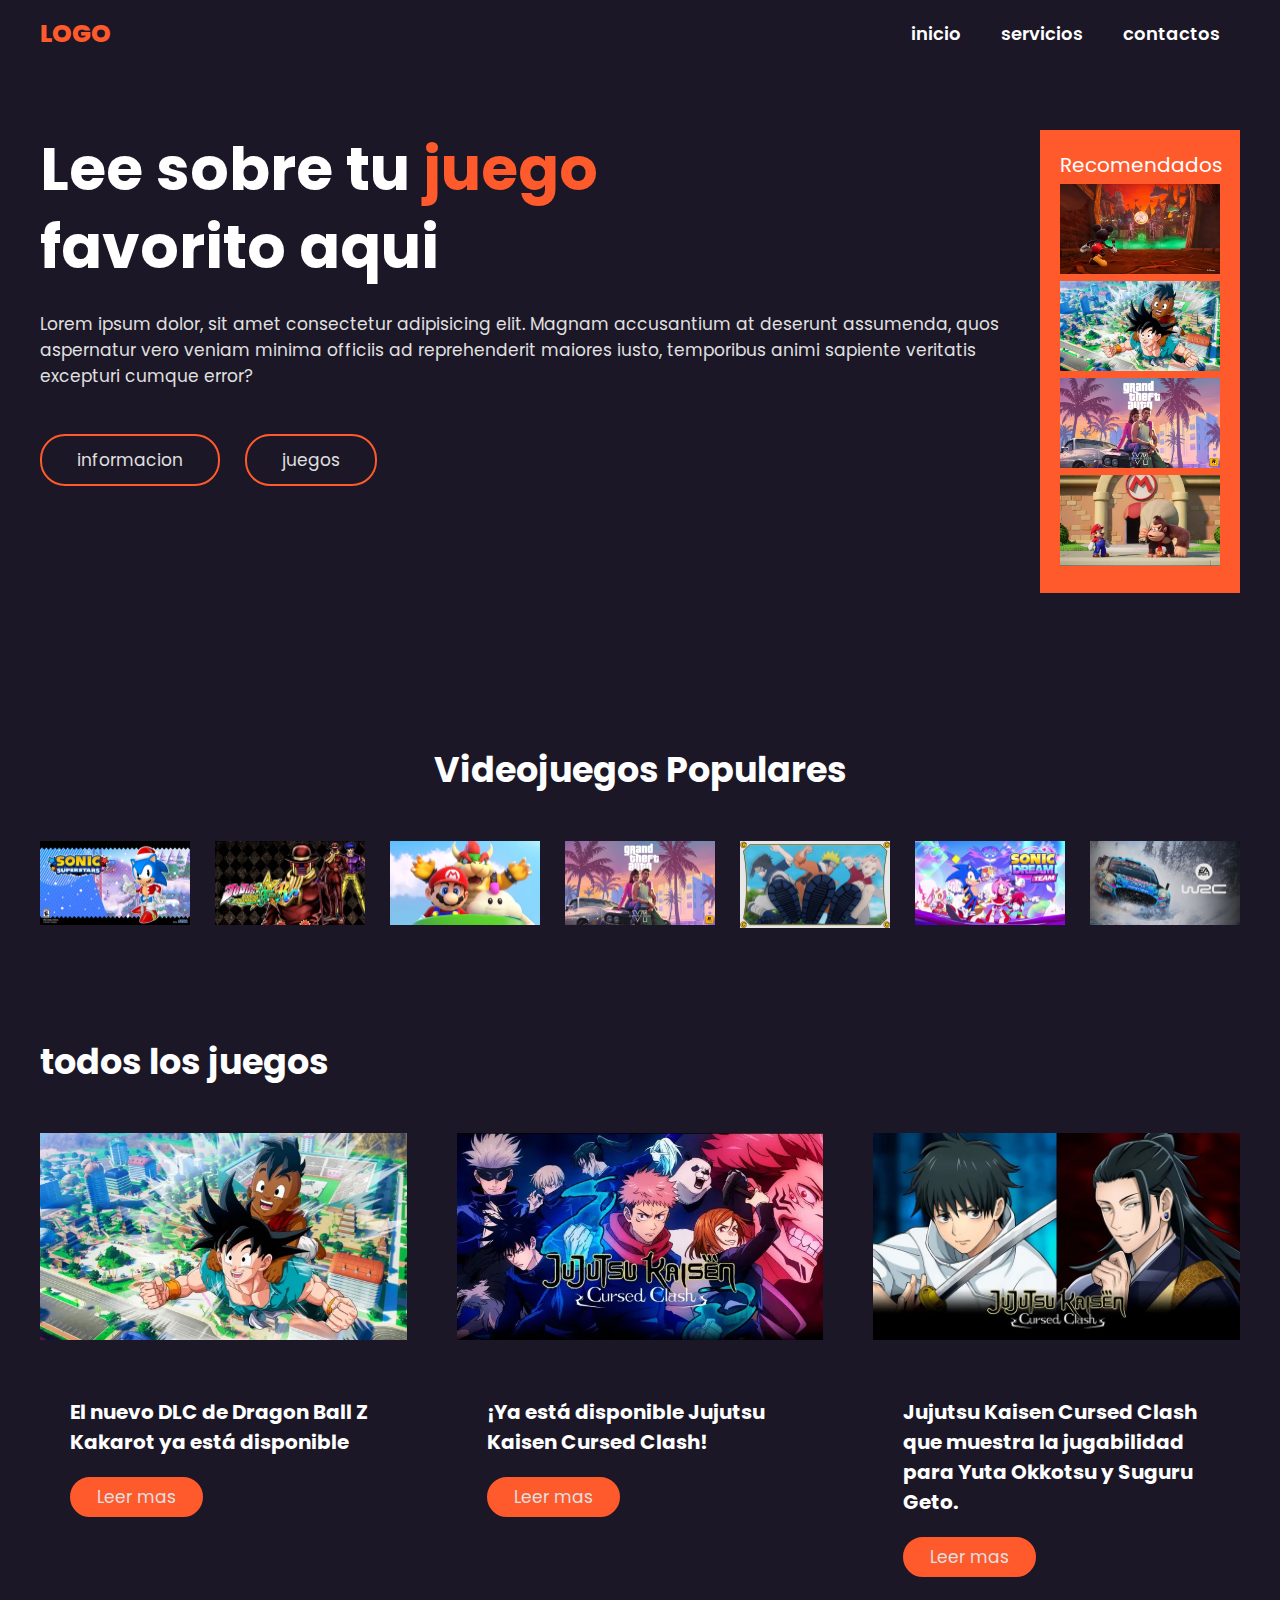
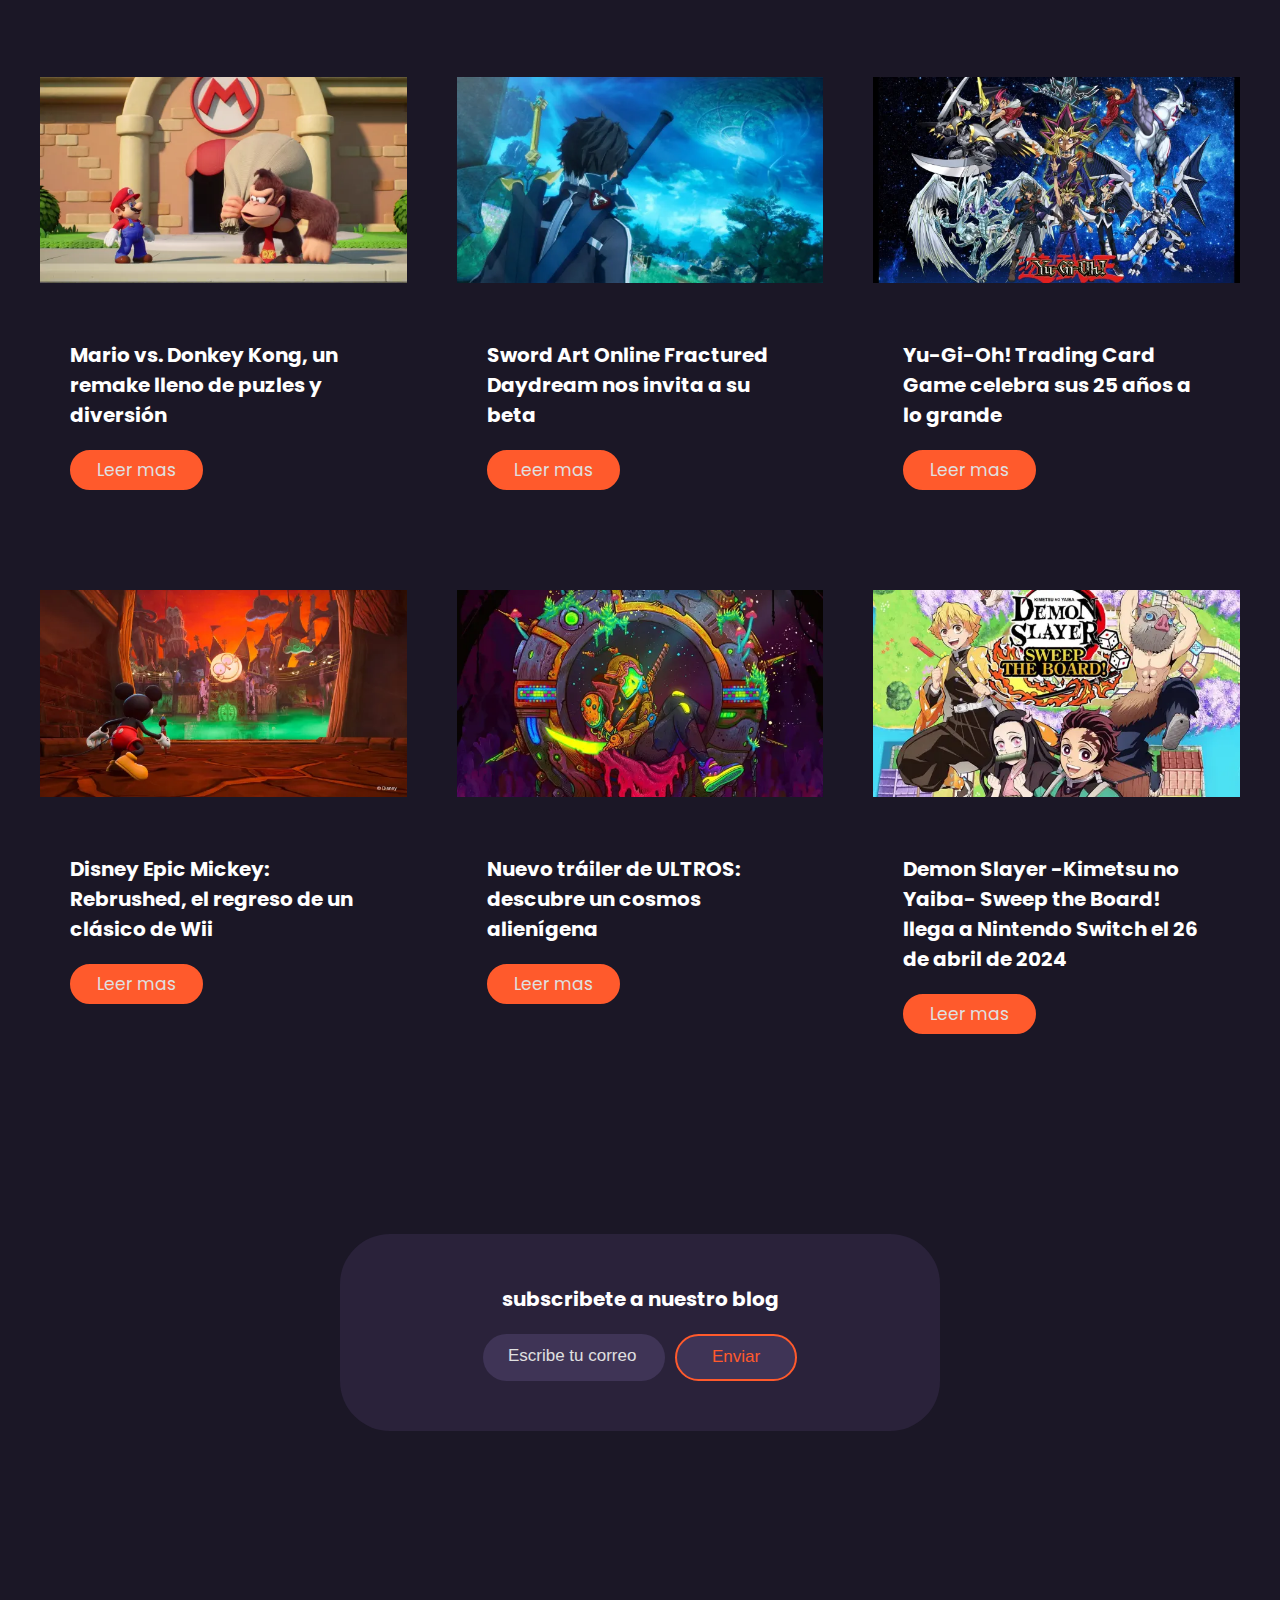
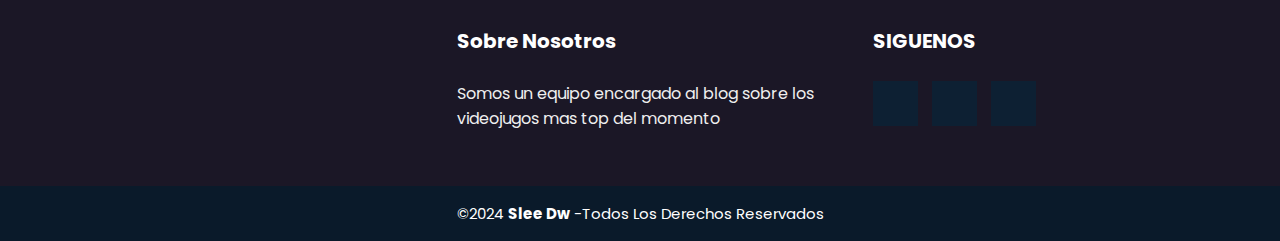
==== index.html @ 76c4b531 "fix: index" ====
<!DOCTYPE html>
<html lang="en">

<head>
    <meta charset="UTF-8">
    <meta name="viewport" content="width=device-width, initial-scale=1.0">
    <title>La vida es un game</title>
    <link rel="stylesheet" href="blog.css">
    <script src="https://kit.fontawesome.com/e911e401be.js" crossorigin="anonymous"></script>
</head>
<header class="header">

    <div class="menu container">
        <a href="#" class="logo">logo</a>
        <input type="checkbox" id="menu" />
        <label for="menu">
            <img src="#" class="menu-icono" alt="menu">
        </label>
        <nav class="navbar">
            <ul>
                <li><a href="#Main">inicio</a></li>
                <li><a href="#">servicios</a></li>
                <li><a href="#contacto">contactos</a></li>
            </ul>
        </nav>
    </div>
</header>

<body>
    <div class="main-container" id="Main">
        <div class="container-aside-imgs">
            <p class="aside-imgs-title">
                Recomendados
            </p>
            <img class="aside-img" src="./images/Epic-Mickey-Rebrushed-lavidaesunvideojuego-2.webp" alt="Imagen">
            <img class="aside-img" src="./images/dragon-ball-z-kakarot-lavidaesunvideojuego.webp" alt="Imagen">
            <img class="aside-img" src="./images/GTA6-Primer-trailer_lavidaesunvideojuego.webp" alt="Imagen">
            <img class="aside-img" src="./images/Mario-vs.-Donkey-Kong-lavidaesunvideojuego-12.webp" alt="Imagen">
        </div>
        <div class="header-content container">
            <div class="header-txt">
                <h1> Lee sobre tu <span>juego</span> <br> favorito aqui</h1>
                <p>
                    Lorem ipsum dolor, sit amet consectetur adipisicing elit.
                    Magnam accusantium at deserunt assumenda, quos aspernatur
                    vero veniam minima officiis ad reprehenderit maiores iusto,
                    temporibus animi sapiente veritatis excepturi cumque error?
                </p>
                <div class="butons">
                    <a href="#" class="btn-1">informacion</a>
                    <a href="#" class="btn-1">juegos</a>
                </div>
            </div>
        </div>
    </div>

    <section class="popular container">

        <h2>Videojuegos Populares</h2>

        <div class="popular-content">
            <a href=""><img src="images/SonicHolidayCostume-LaVidaesunVideojuego.webp" alt=""></a>
            <a href=""><img src="images/JojosBizarreadventuresBAttleRDLCPortada-LaVidaesunVideojuego.webp" alt=""></a>
            <a href=""><img src="images/Super-Mario-RPG-lavidaesunvideojuego-10.webp" alt=""></a>
            <a href=""><img src="images/GTA6-Primer-trailer_lavidaesunvideojuego.webp" alt=""></a>
            <a href=""><img
                    src="images/Naruto_X_Boruto_Ultimate_Ninja_Storm_Connections_ya_esta_disponible_la_vida_es_un_videojuego_01.webp"
                    alt=""></a>
            <a href=""><img src="images/sonic-dream-team-lveuv.webp" alt=""></a>
            <a href=""><img src="images/Review-EA-SPORTS-WRC-Lavidaesunvideojuego.webp" alt=""></a>
        </div>
    </section>

    <main class="product container">

        <h2>todos los juegos</h2>

        <div class="product-content">

            <div class="product-1">
                <img src="images/dragon-ball-z-kakarot-lavidaesunvideojuego.webp" alt="">
                <div class="product-txt">
                    <h3>El nuevo DLC de Dragon Ball Z Kakarot ya está disponible</h3>
                    <div class="price">
                        <a href="kakarot.html" class="btn-2">Leer mas</a>
                    </div>
                </div>
            </div>

            <div class="product-1">
                <img src="images/Explora-el-mundo-maldito-en-Jujutsu-Kaisen-Cursed-Clash_lavidaesunvideojuego1.jpg"
                    alt="">
                <div class="product-txt">
                    <h3>¡Ya está disponible Jujutsu Kaisen Cursed Clash! </h3>
                    <div class="price">
                        <a href="jujutsucrused1.html" class="btn-2">Leer mas</a>
                    </div>
                </div>
            </div>

            <div class="product-1">
                <img src="images/jujutsukaisen-lavidaesunvideojuego.webp" alt="">
                <div class="product-txt">
                    <h3>Jujutsu Kaisen Cursed Clash que muestra la jugabilidad para Yuta Okkotsu y Suguru Geto.</h3>
                    <div class="price">
                        <a href="#" class="btn-2">Leer mas</a>
                    </div>
                </div>
            </div>

            <div class="product-1">
                <img src="images/Mario-vs.-Donkey-Kong-lavidaesunvideojuego-12.webp" alt="">
                <div class="product-txt">
                    <h3>Mario vs. Donkey Kong, un remake lleno de puzles y diversión</h3>
                    <div class="price">
                        <a href="#" class="btn-2">Leer mas</a>
                    </div>
                </div>
            </div>

            <div class="product-1">
                <img src="images/Sword-Art-Online-Fractured-Daydream-nos-invita-a-su-beta-Lavidaesunvideojuego.webp"
                    alt="">
                <div class="product-txt">
                    <h3>Sword Art Online Fractured Daydream nos invita a su beta</h3>
                    <div class="price">
                        <a href="#" class="btn-2">Leer mas</a>
                    </div>
                </div>
            </div>

            <div class="product-1">
                <img src="images/Yu-Gi-Oh-25th-Celebration-lavidaesunvideojuego-3.webp" alt="">
                <div class="product-txt">
                    <h3>Yu-Gi-Oh! Trading Card Game celebra sus 25 años a lo grande</h3>
                    <div class="price">
                        <a href="#" class="btn-2">Leer mas</a>
                    </div>
                </div>
            </div>

            <div class="product-1">
                <img src="images/Epic-Mickey-Rebrushed-lavidaesunvideojuego-2.webp" alt="">
                <div class="product-txt">
                    <h3>Disney Epic Mickey: Rebrushed, el regreso de un clásico de Wii</h3>
                    <div class="price">
                        <a href="#" class="btn-2">Leer mas</a>
                    </div>
                </div>
            </div>

            <div class="product-1">
                <img src="images/Nuevo-trailer-de-ULTROS-descubre-un-cosmos-alienigena_lavidaesunvideojuego1.webp"
                    alt="">
                <div class="product-txt">
                    <h3>Nuevo tráiler de ULTROS: descubre un cosmos alienígena</h3>
                    <div class="price">
                        <a href="#" class="btn-2">Leer mas</a>
                    </div>
                </div>
            </div>

            <div class="product-1">
                <img src="images/Sweep-the-Board-lavidaesunvideojuego.webp" alt="">
                <div class="product-txt">
                    <h3>Demon Slayer -Kimetsu no Yaiba- Sweep the Board! llega a Nintendo Switch el 26 de abril de 2024
                    </h3>
                    <div class="price">
                        <a href="#" class="btn-2">Leer mas</a>
                    </div>
                </div>
            </div>

        </div>
    </main>

    <section class="contact container">
        <div class="contact-content">
            <h3>subscribete a nuestro blog</h3>
            <form>
                <input type="email" placeholder="Escribe tu correo">
                <input type="submit" class="btn-3" value="Enviar">
            </form>
        </div>
    </section>

</body>

<footer class="pie de pagina">
    <div class="grup01">
        <div class="box">
            <figure>
                <a href="#">
                    <img src="/images/logotipo2-removebg-preview.png" alt="">
                </a>
            </figure>
        </div>
        <div class="box">
            <h2>Sobre Nosotros</h2>
            <p>Somos un equipo encargado al blog sobre los videojugos mas top del momento</p>
        </div>
        <div class="box">
            <h2>SIGUENOS</h2>
            <div class="red-social" id="contacto">
                <a href="#" class="fa fa-facebook"></a>
                <a href="#" class="fa fa-instagram"></a>
                <a href="#" class="fa fa-youtube"></a>
            </div>
        </div>
    </div>

    <div class="grup02">
        <small>&copy;2024 <b>Slee Dw</b> -Todos Los Derechos Reservados</small>
    </div>


</footer>

<!-- https://roadmap.sh/ -->

<!-- desarrollo@itglobers.com
it1234567890
calidad@itglobers.com
it1234567890 -->

</html>
---- blog.css ----
@import url('https://fonts.googleapis.com/css2?family=Poppins:ital,wght@0,400;0,500;0,600;0,800;1,700&display=swap');
  
*{
    margin: 0;
    padding: 0;
    box-sizing: border-box;
    text-decoration: none;
    list-style: none;
}

  body {
    font-family: 'Poppins', sans-serif;
    background-color: #1B1726;
  }

  img {
    max-width: 100%;
  }

  .container {
    max-width: 1200px;
    margin: 0 auto;
  }

  .header {
    position: sticky;
    top: 0px;
    background: #1B1726;
    background-image:url(images/images/bg.jpg);
    background-position: center center;
    background-repeat: no-repeat;
    background-size: cover;
    display: flex;
    align-items: center;
    height: 80px;
  }

  .menu {
    position: absolute; 
    top: 0;
    left: 0;
    right: 0;
    display: flex;
    align-items: center;
    justify-content: space-between;
 }

 .logo {
    color: #FF5A2C;
    font-size: 25px;
    font-weight: 800;
    text-transform: uppercase;
 }

 .menu .navbar ul li {
    position: relative;
    float: left;
 }

 .menu .navbar ul li a {
    font-size: 18px;
    padding: 20px;
    color: #FFFFFF;
    font-weight: 600;
    display: block;
 }

 .menu .navbar ul li a:hover {
    color: #FF5A2C;
 }

 #menu {
    display: none;
 }

 .menu-icono {
    width: 25px;
 }

 .menu label {
    cursor: pointer;
    display: none;
 }

 .header-content {
    display: flex;
 }

 .header-txt {
    width: 100%;
 }

 .header-txt h1 {
    font-size: 60px;
    color: #FFFFFF;
    line-height: 1.3;
    margin-bottom: 25px;
 }

 .header-txt span {
    color: #FF5A2C;
 }

 .header-txt p {
    font-size: 17px;
    color: #E0E0E0;
    margin-bottom: 45px;
 }

 .butons {
    display: flex;
 }

 .btn-1, .btn-2, .btn-3 {
    display: inline-block;
    padding: 11px 35px;
    border: 2px solid #FF5A2C;
    border-radius: 25px;
    margin-right: 25px;
    font-size: 17px;
    color: #E0E0E0;
 }

 .btn-1:hover {
    background-color:#FF5A2C;
 }

 .popular {
    padding: 100px 0;
    text-align: center;
 }

 h2{
    color: #FFFFFF;
    font-size: 35px;
    margin-bottom: 45px;
 }

 .popular-content {
    display: flex;
    justify-content: space-between;
 }

 .popular-content img {
    width: 150px;
 }

 .product-content {
    display:grid;
    grid-template-columns: repeat(3, 1fr);
    gap: 50px;
 }

 .product-1 {
    color: #2a223a;
 }

 .product-txt {
    padding: 50px 30px;
 }

 h3 {
    font-size: 20px;
    color: #FFFFFF;
    margin-bottom: 20px;
 }

 .price {
    display: flex;
    justify-content: space-between;
    align-items: center;
 }

.price p {
    font-size: 17px;
    color: #FF5A2C;
}

.btn-2 {
    padding: 5px 25px;
    background-color: #FF5A2C;
    margin-right: 0;
}

.contact {
    padding: 150px 300px;
}

.contact-content {
    background-color: #2a223a;
    text-align: center;
    padding: 50px;
    border-radius: 50px;
}

form {
    display: flex;
    justify-content: center;
    margin-top: 20px;
}

input {
    padding: 18px 25px;
    background-color: #3f3456;
    border: 0;
    border-radius: 25px;
    outline: none;
    margin-right: 10px;
    color: #FFFFFF;
    font-size: 10px;
}

::placeholder {
    color: #E0E0E0;
    font-size: 17px;
}

.btn-3 {
    color: #FF5A2C;
    cursor: pointer;
    margin-right: 0;
}


.link ul {
    display: flex;
}

.link ul li > a {
    font-size: 17px;
    color: #FFFFFF;
    margin-right: 20px;
}

.link ul li > a:hover {
    color: #FF5A2C;
}

@media(max-width:991px) {

    .menu {
        padding: 20px;
    } 

    .menu label {
        display: initial;
    }

    .menu .navbar {
        position: absolute;
        top: 100%;
        left: 0;
        right: 0;
        background-color: #FF5A2C;
        display: none;
    }

    .menu .navbar ul li a:hover {
        color: #1B1726;
    }

    .menu .navbar ul li {
        width: 100%;
    }

    #menu:checked ~ .navbar {
        display: initial;
    }

    .header {
        min-height: 0vh;
        padding: 80px 30px 50px 30px;
    }

    .header-txt {
        text-align: center;
        flex-basis: 100%;
    }

    .header-txt h1 {
        font-size: 50px;
        margin-bottom: 15px;
    }

    .butons {
        justify-content: center;
    }

    .btn-1:last-of-type {
        margin-right: 0;
    }

    .popular {
        display: none;
    }

    .product {
        padding: 30px;
    }

    .product-content {
        grid-template-columns: repeat(1,1fr);
        gap: 30px;
    }

    .product-1 img {
        width: 100%;
    }

    .contact {
        padding: 30px;
    }

    form {
        flex-direction: column;
    }

    input {
        margin: 0 0 20px 0;
    }

    .footer { 
        flex-direction: column;
        text-align: center;
    }

    .link ul {
        margin-top: 20px;
    }
}

.pie-pagina {
    width: 100%;
  }
  
  .grup01 {
    width: 100%;
    margin: auto;
    max-width: 1200px;
    display:grid;
    grid-template-columns: repeat(3, 1fr);
    grid-gap: 50px;
    padding: 45px 0px;
  }
  .grup01 .box figure {
    width: 100%;
    height: 100%;
    display: flex;
    justify-content: center;
    align-items: center;
  
  }
  
  .grup01 .box figure img {
  width: 300px;
  height: auto;
  }
  
  .grup01 .box h2 {
    color: #ffffff;
    margin-bottom: 25px;
    font-size: 20px;
  }
  
  .grup01 .box p {
    color: #efefef;
    margin-bottom: 10px;
  }
  
  .grup01 .red-social a {
    display: inline-block;
    text-decoration: none;
    width: 45px;
    height: 45px;
    line-height: 45px;
    color: #fff;
    margin-right: 10px;
    background-color: #0d2033;
    text-align: center;
    transition: all 300ms ease;
  
  }
  .grup01 .red-social a {
    color: burlywood;
  }
  
  .grup02 {
    background-color: #0a1a2a;
    padding: 15px 10px;
    text-align: center;
    color: #fff;
  }
  
  .grup02 small {
    font-size: 15px;
  }
  
  @media screen and (max-width:800px) {
    .grup01 {
        width: 90%;
        grid-template-columns: repeat(1, 1fr);
        grid-gap: 30px;
        padding: 35px 0px;
    }
  }
  
.main-container {
    max-width: 1200px;
    margin: 50px auto;
    display: flex;
    flex-direction: row-reverse;
    gap: 30px;
  }

.container-aside-imgs {
    max-width: 200px;
    background: #FF5A2C;
    padding: 20PX;
  }

.aside-imgs-title {
    align-items: center;
    font-size: 20px;
    padding: 0px 0px 4px;
    color: #FFFFFF;
}
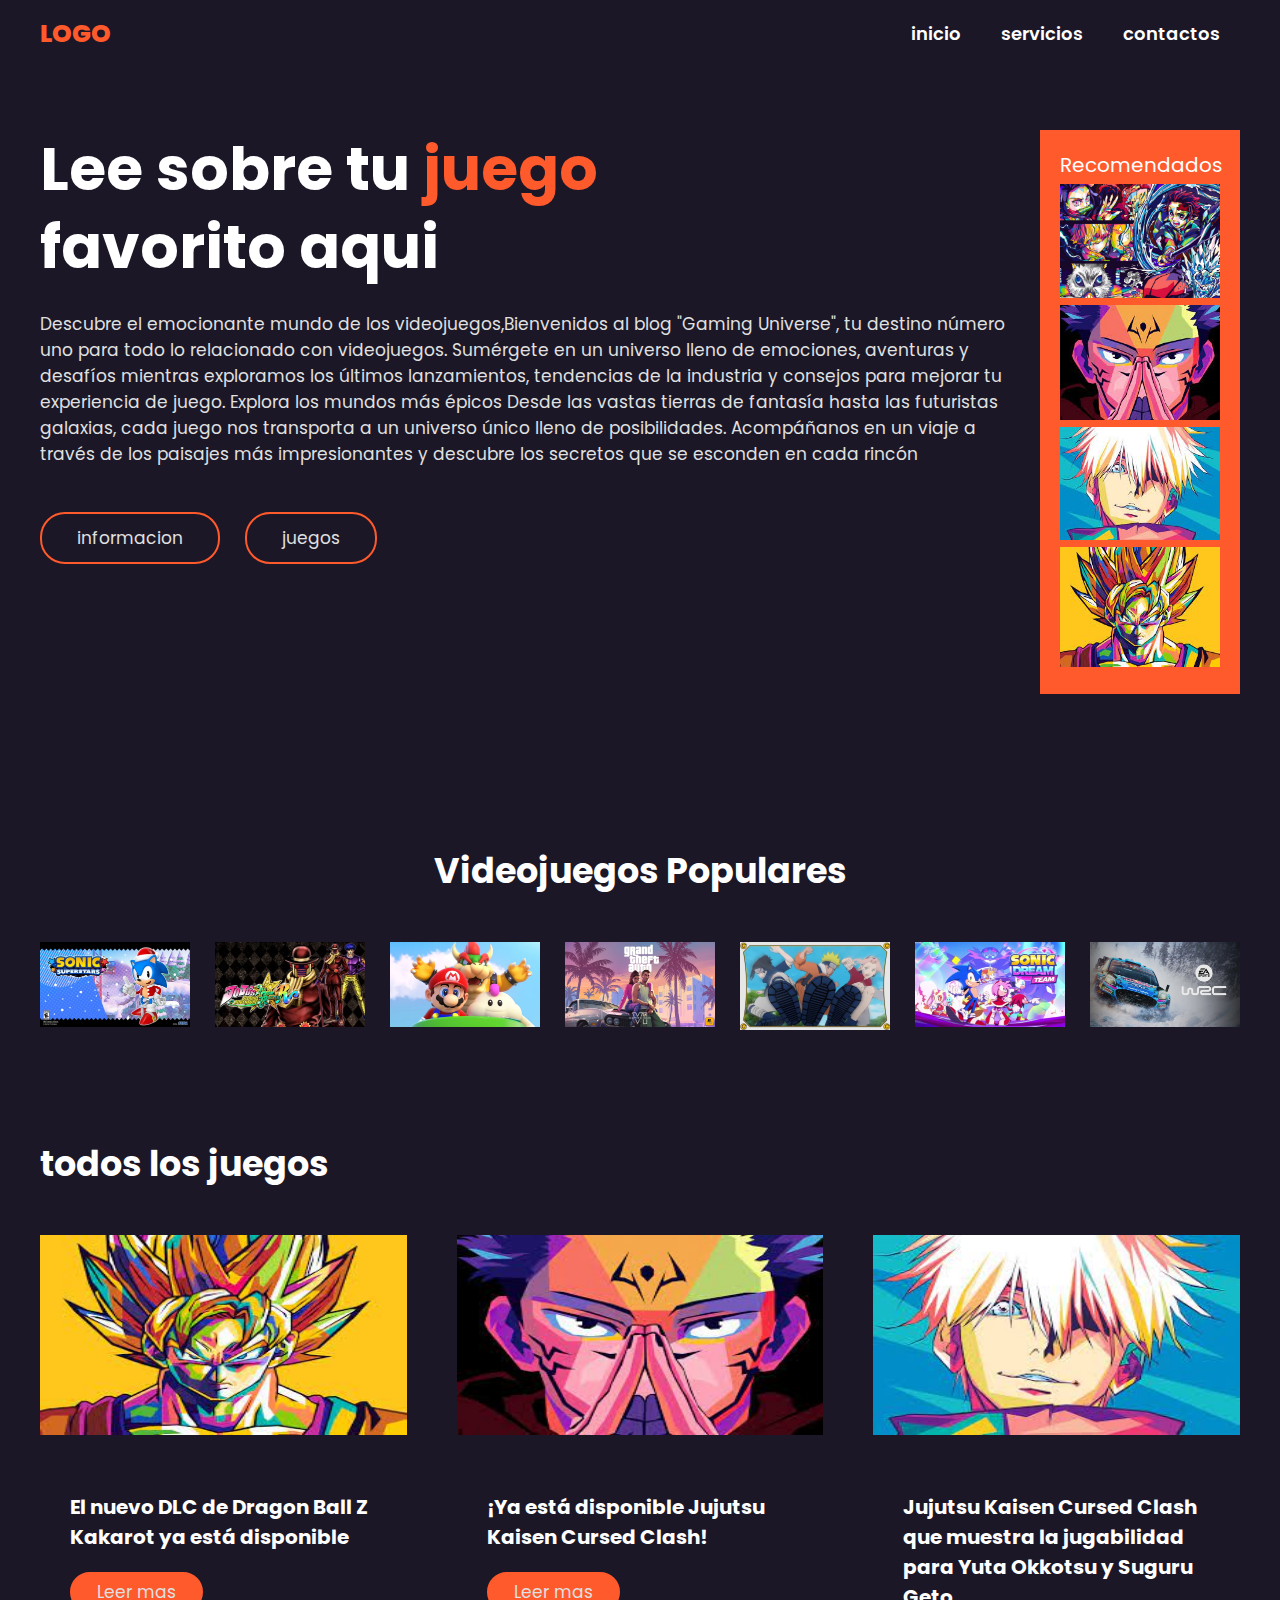
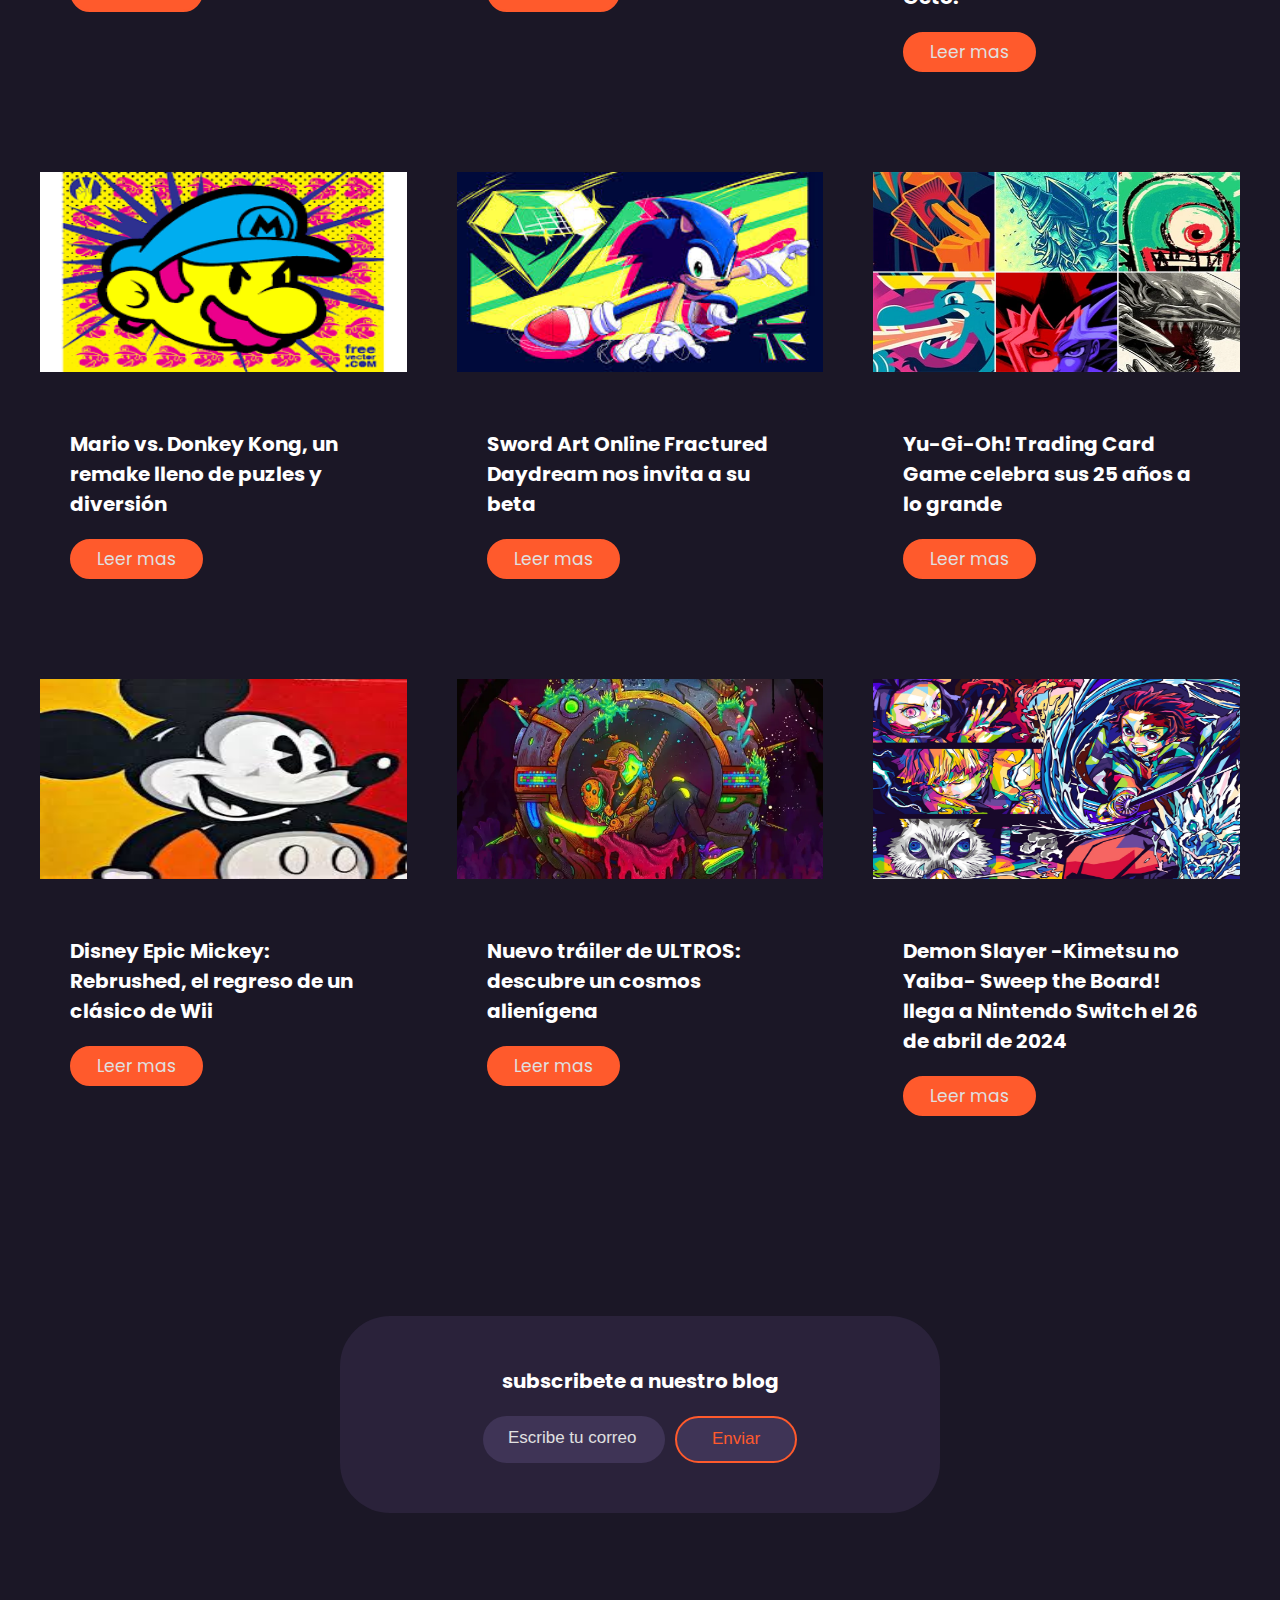
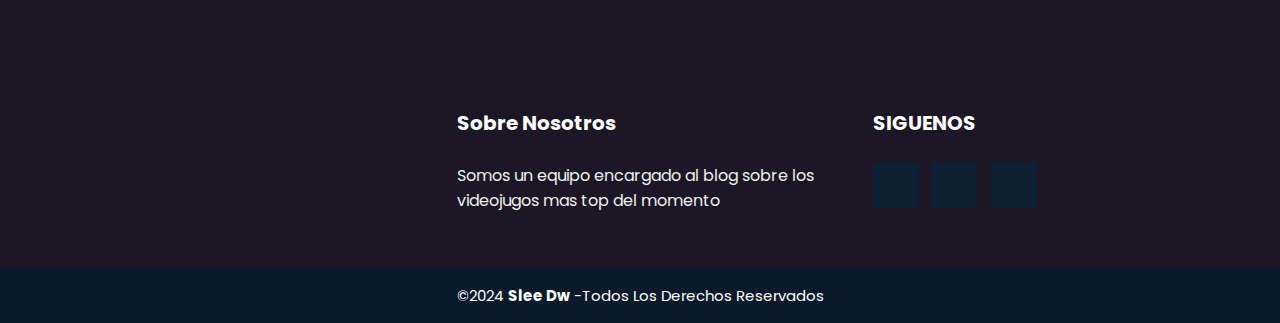
==== commit 3e750662: "commit:style" ====
--- a/index.html
+++ b/index.html
@@ -4,7 +4,7 @@
 <head>
     <meta charset="UTF-8">
     <meta name="viewport" content="width=device-width, initial-scale=1.0">
-    <title>La vida es un game</title>
+    <title>Gaming Universe</title>
     <link rel="stylesheet" href="blog.css">
     <script src="https://kit.fontawesome.com/e911e401be.js" crossorigin="anonymous"></script>
 </head>
@@ -32,20 +32,15 @@
             <p class="aside-imgs-title">
                 Recomendados
             </p>
-            <img class="aside-img" src="./images/Epic-Mickey-Rebrushed-lavidaesunvideojuego-2.webp" alt="Imagen">
-            <img class="aside-img" src="./images/dragon-ball-z-kakarot-lavidaesunvideojuego.webp" alt="Imagen">
-            <img class="aside-img" src="./images/GTA6-Primer-trailer_lavidaesunvideojuego.webp" alt="Imagen">
-            <img class="aside-img" src="./images/Mario-vs.-Donkey-Kong-lavidaesunvideojuego-12.webp" alt="Imagen">
+            <img class="aside-img" src="images2/DEmon.jpg" alt="Imagen">
+            <img class="aside-img" src="images2/jucursed.jpg" alt="Imagen">
+            <img class="aside-img" src="images2/descarga.jpg" alt="Imagen">
+            <img class="aside-img" src="images2/DBZ.jpg " alt="Imagen">
         </div>
         <div class="header-content container">
             <div class="header-txt">
                 <h1> Lee sobre tu <span>juego</span> <br> favorito aqui</h1>
-                <p>
-                    Lorem ipsum dolor, sit amet consectetur adipisicing elit.
-                    Magnam accusantium at deserunt assumenda, quos aspernatur
-                    vero veniam minima officiis ad reprehenderit maiores iusto,
-                    temporibus animi sapiente veritatis excepturi cumque error?
-                </p>
+                <p>Descubre el emocionante mundo de los videojuegos,Bienvenidos al blog "Gaming Universe", tu destino número uno para todo lo relacionado con videojuegos. Sumérgete en un universo lleno de emociones, aventuras y desafíos mientras exploramos los últimos lanzamientos, tendencias de la industria y consejos para mejorar tu experiencia de juego. Explora los mundos más épicos Desde las vastas tierras de fantasía hasta las futuristas galaxias, cada juego nos transporta a un universo único lleno de posibilidades. Acompáñanos en un viaje a través de los paisajes más impresionantes y descubre los secretos que se esconden en cada rincón</p>
                 <div class="butons">
                     <a href="#" class="btn-1">informacion</a>
                     <a href="#" class="btn-1">juegos</a>
@@ -78,73 +73,73 @@
         <div class="product-content">
 
             <div class="product-1">
-                <img src="images/dragon-ball-z-kakarot-lavidaesunvideojuego.webp" alt="">
+                <img src="images2/DBZ.jpg" alt="">
                 <div class="product-txt">
                     <h3>El nuevo DLC de Dragon Ball Z Kakarot ya está disponible</h3>
                     <div class="price">
-                        <a href="kakarot.html" class="btn-2">Leer mas</a>
-                    </div>
-                </div>
-            </div>
-
-            <div class="product-1">
-                <img src="images/Explora-el-mundo-maldito-en-Jujutsu-Kaisen-Cursed-Clash_lavidaesunvideojuego1.jpg"
+                        <a href="kakarot.html" class="btn-2" target="_blank">Leer mas</a>
+                    </div>
+                </div>
+            </div>
+
+            <div class="product-1">
+                <img src="images2/jucursed.jpg"
                     alt="">
                 <div class="product-txt">
                     <h3>¡Ya está disponible Jujutsu Kaisen Cursed Clash! </h3>
                     <div class="price">
-                        <a href="jujutsucrused1.html" class="btn-2">Leer mas</a>
-                    </div>
-                </div>
-            </div>
-
-            <div class="product-1">
-                <img src="images/jujutsukaisen-lavidaesunvideojuego.webp" alt="">
+                        <a href="jujutsucrused1.html" class="btn-2" target="_blank">Leer mas</a>
+                    </div>
+                </div>
+            </div>
+
+            <div class="product-1">
+                <img src="images2/descarga.jpg" alt="">
                 <div class="product-txt">
                     <h3>Jujutsu Kaisen Cursed Clash que muestra la jugabilidad para Yuta Okkotsu y Suguru Geto.</h3>
                     <div class="price">
-                        <a href="#" class="btn-2">Leer mas</a>
-                    </div>
-                </div>
-            </div>
-
-            <div class="product-1">
-                <img src="images/Mario-vs.-Donkey-Kong-lavidaesunvideojuego-12.webp" alt="">
+                        <a href="geto.html" class="btn-2" target="_blank">Leer mas</a>
+                    </div>
+                </div>
+            </div>
+
+            <div class="product-1">
+                <img src="images2/MArio1.png" alt="">
                 <div class="product-txt">
                     <h3>Mario vs. Donkey Kong, un remake lleno de puzles y diversión</h3>
                     <div class="price">
-                        <a href="#" class="btn-2">Leer mas</a>
-                    </div>
-                </div>
-            </div>
-
-            <div class="product-1">
-                <img src="images/Sword-Art-Online-Fractured-Daydream-nos-invita-a-su-beta-Lavidaesunvideojuego.webp"
+                        <a href="mariokong.html" class="btn-2" target="_blank">Leer mas</a>
+                    </div>
+                </div>
+            </div>
+
+            <div class="product-1">
+                <img src="images2/Sonic1.jpg"
                     alt="">
                 <div class="product-txt">
                     <h3>Sword Art Online Fractured Daydream nos invita a su beta</h3>
                     <div class="price">
-                        <a href="#" class="btn-2">Leer mas</a>
-                    </div>
-                </div>
-            </div>
-
-            <div class="product-1">
-                <img src="images/Yu-Gi-Oh-25th-Celebration-lavidaesunvideojuego-3.webp" alt="">
+                        <a href="sword.html" class="btn-2" target="_blank">Leer mas</a>
+                    </div>
+                </div>
+            </div>
+
+            <div class="product-1">
+                <img src="images2/yu-gi.webp" alt="">
                 <div class="product-txt">
                     <h3>Yu-Gi-Oh! Trading Card Game celebra sus 25 años a lo grande</h3>
                     <div class="price">
-                        <a href="#" class="btn-2">Leer mas</a>
-                    </div>
-                </div>
-            </div>
-
-            <div class="product-1">
-                <img src="images/Epic-Mickey-Rebrushed-lavidaesunvideojuego-2.webp" alt="">
+                        <a href="Yu-Gi-oh.html" class="btn-2" target="_blank">Leer mas</a>
+                    </div>
+                </div>
+            </div>
+
+            <div class="product-1">
+                <img src="images2/mickey.jpg" alt="">
                 <div class="product-txt">
                     <h3>Disney Epic Mickey: Rebrushed, el regreso de un clásico de Wii</h3>
                     <div class="price">
-                        <a href="#" class="btn-2">Leer mas</a>
+                        <a href="#" class="btn-2" target="_blank">Leer mas</a>
                     </div>
                 </div>
             </div>
@@ -155,18 +150,18 @@
                 <div class="product-txt">
                     <h3>Nuevo tráiler de ULTROS: descubre un cosmos alienígena</h3>
                     <div class="price">
-                        <a href="#" class="btn-2">Leer mas</a>
-                    </div>
-                </div>
-            </div>
-
-            <div class="product-1">
-                <img src="images/Sweep-the-Board-lavidaesunvideojuego.webp" alt="">
+                        <a href="#" class="btn-2" target="_blank">Leer mas</a>
+                    </div>
+                </div>
+            </div>
+
+            <div class="product-1">
+                <img src="images2/DEmon.jpg" alt="">
                 <div class="product-txt">
                     <h3>Demon Slayer -Kimetsu no Yaiba- Sweep the Board! llega a Nintendo Switch el 26 de abril de 2024
                     </h3>
                     <div class="price">
-                        <a href="#" class="btn-2">Leer mas</a>
+                        <a href="#" class="btn-2" target="_blank">Leer mas</a>
                     </div>
                 </div>
             </div>
--- a/blog.css
+++ b/blog.css
@@ -6,6 +6,7 @@
     box-sizing: border-box;
     text-decoration: none;
     list-style: none;
+    
 }
 
   body {
@@ -153,6 +154,11 @@
 
  .product-1 {
     color: #2a223a;
+ }
+
+ .product-1 img {
+    width: 400px;
+    height: 200px;
  }
 
  .product-txt {
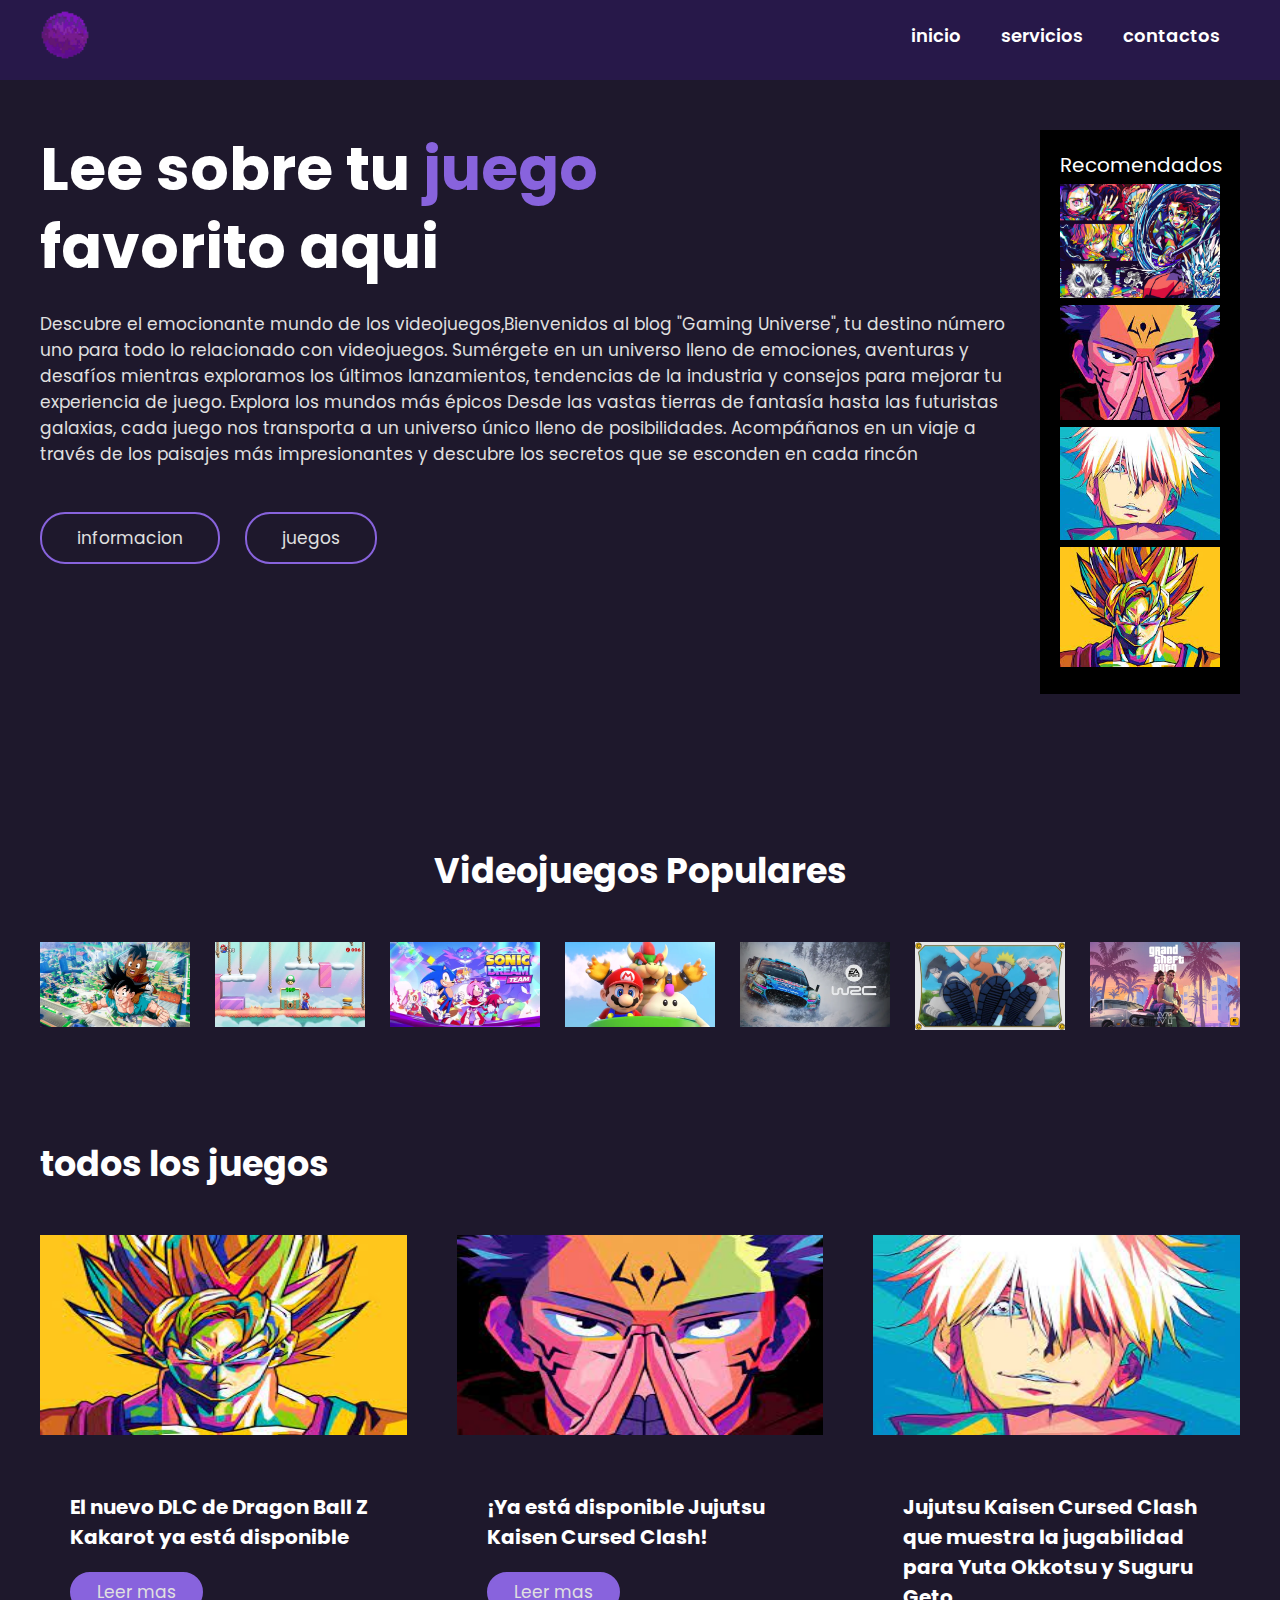
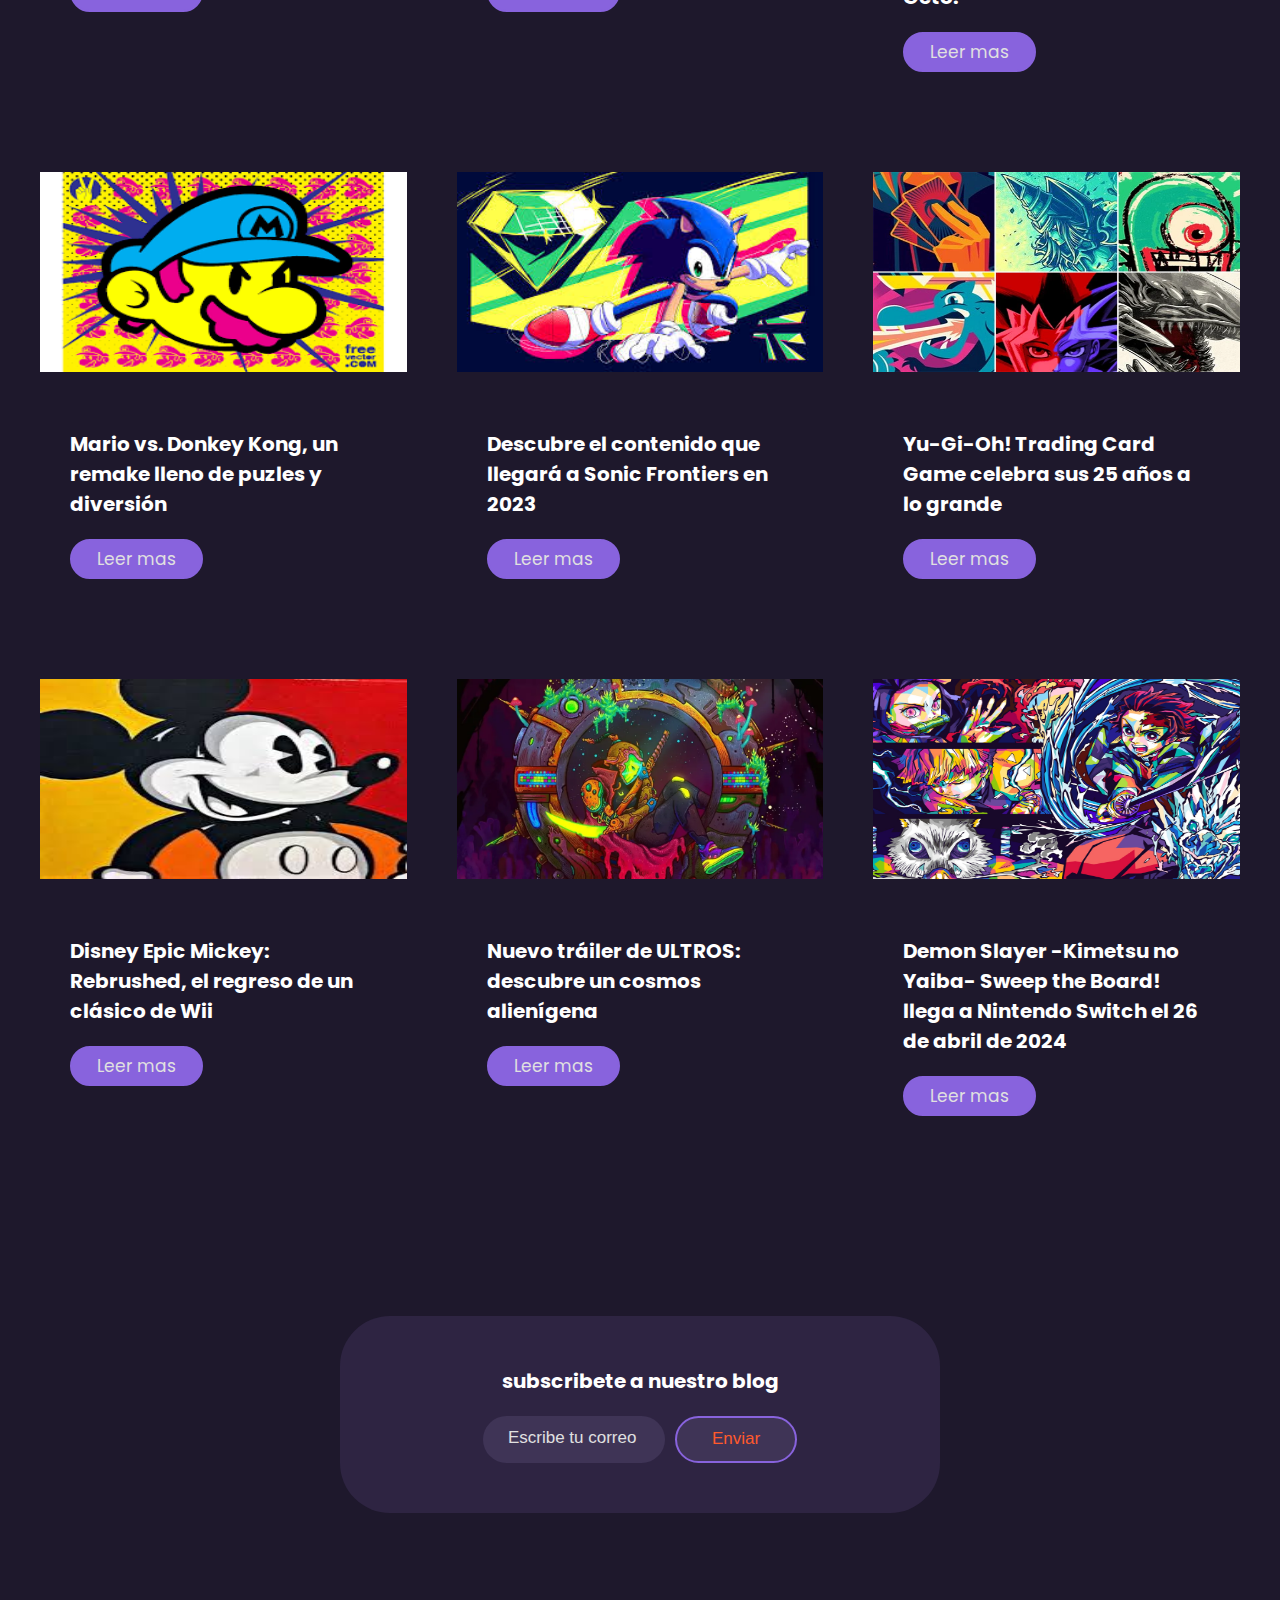
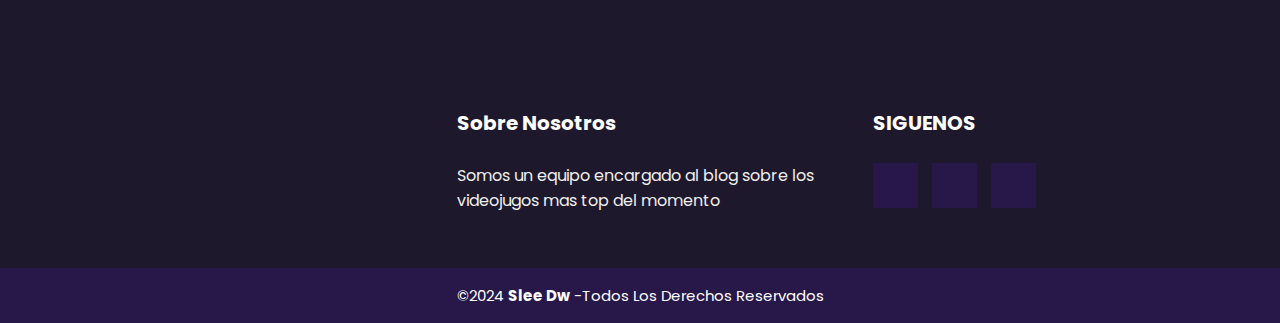
==== commit 8dbaf737: "Commit:finality" ====
--- a/index.html
+++ b/index.html
@@ -7,14 +7,15 @@
     <title>Gaming Universe</title>
     <link rel="stylesheet" href="blog.css">
     <script src="https://kit.fontawesome.com/e911e401be.js" crossorigin="anonymous"></script>
+    <link rel="icon" href="images2/ico1.ico">
 </head>
 <header class="header">
 
     <div class="menu container">
-        <a href="#" class="logo">logo</a>
+        <a href="#" class="logo"><img src="images2/ico1.ico" alt=""></a>
         <input type="checkbox" id="menu" />
         <label for="menu">
-            <img src="#" class="menu-icono" alt="menu">
+            <img src="/images2/menu-de-hamburguesas.png" class="menu-icono" alt="menu">
         </label>
         <nav class="navbar">
             <ul>
@@ -43,7 +44,7 @@
                 <p>Descubre el emocionante mundo de los videojuegos,Bienvenidos al blog "Gaming Universe", tu destino número uno para todo lo relacionado con videojuegos. Sumérgete en un universo lleno de emociones, aventuras y desafíos mientras exploramos los últimos lanzamientos, tendencias de la industria y consejos para mejorar tu experiencia de juego. Explora los mundos más épicos Desde las vastas tierras de fantasía hasta las futuristas galaxias, cada juego nos transporta a un universo único lleno de posibilidades. Acompáñanos en un viaje a través de los paisajes más impresionantes y descubre los secretos que se esconden en cada rincón</p>
                 <div class="butons">
                     <a href="#" class="btn-1">informacion</a>
-                    <a href="#" class="btn-1">juegos</a>
+                    <a href="#juegos" class="btn-1">juegos</a>
                 </div>
             </div>
         </div>
@@ -54,19 +55,17 @@
         <h2>Videojuegos Populares</h2>
 
         <div class="popular-content">
-            <a href=""><img src="images/SonicHolidayCostume-LaVidaesunVideojuego.webp" alt=""></a>
-            <a href=""><img src="images/JojosBizarreadventuresBAttleRDLCPortada-LaVidaesunVideojuego.webp" alt=""></a>
-            <a href=""><img src="images/Super-Mario-RPG-lavidaesunvideojuego-10.webp" alt=""></a>
-            <a href=""><img src="images/GTA6-Primer-trailer_lavidaesunvideojuego.webp" alt=""></a>
-            <a href=""><img
-                    src="images/Naruto_X_Boruto_Ultimate_Ninja_Storm_Connections_ya_esta_disponible_la_vida_es_un_videojuego_01.webp"
-                    alt=""></a>
-            <a href=""><img src="images/sonic-dream-team-lveuv.webp" alt=""></a>
-            <a href=""><img src="images/Review-EA-SPORTS-WRC-Lavidaesunvideojuego.webp" alt=""></a>
+            <a href=""><img src="images2/dragon-ball-z-kakarot-lavidaesunvideojuego.webp" alt=""></a>
+            <a href=""><img src="images2/1708904107708.webp" alt=""></a>
+            <a href=""><img src="images2/sonic-dream-team-lveuv - copia.webp" alt=""></a>
+            <a href=""><img src="images2/Super-Mario-RPG-lavidaesunvideojuego-10 - copia.webp" alt=""></a>
+            <a href=""><img src="images2/Review-EA-SPORTS-WRC-Lavidaesunvideojuego.webp" alt=""></a>
+            <a href=""><img src="images2/Naruto_X_Boruto_Ultimate_Ninja_Storm_Connections_ya_esta_disponible_la_vida_es_un_videojuego_01 - copia.webp" alt=""></a>
+            <a href=""><img src="images2/GTA6-Primer-trailer_lavidaesunvideojuego.webp" alt=""></a>
         </div>
     </section>
 
-    <main class="product container">
+    <main class="product container" id="juegos">
 
         <h2>todos los juegos</h2>
 
@@ -117,7 +116,7 @@
                 <img src="images2/Sonic1.jpg"
                     alt="">
                 <div class="product-txt">
-                    <h3>Sword Art Online Fractured Daydream nos invita a su beta</h3>
+                    <h3>Descubre el contenido que llegará a Sonic Frontiers en 2023</h3>
                     <div class="price">
                         <a href="sword.html" class="btn-2" target="_blank">Leer mas</a>
                     </div>
@@ -139,18 +138,18 @@
                 <div class="product-txt">
                     <h3>Disney Epic Mickey: Rebrushed, el regreso de un clásico de Wii</h3>
                     <div class="price">
-                        <a href="#" class="btn-2" target="_blank">Leer mas</a>
-                    </div>
-                </div>
-            </div>
-
-            <div class="product-1">
-                <img src="images/Nuevo-trailer-de-ULTROS-descubre-un-cosmos-alienigena_lavidaesunvideojuego1.webp"
+                        <a href="mickey.html" class="btn-2" target="_blank">Leer mas</a>
+                    </div>
+                </div>
+            </div>
+
+            <div class="product-1">
+                <img src="images2/Nuevo-trailer-de-ULTROS-descubre-un-cosmos-alienigena_lavidaesunvideojuego1.webp"
                     alt="">
                 <div class="product-txt">
                     <h3>Nuevo tráiler de ULTROS: descubre un cosmos alienígena</h3>
                     <div class="price">
-                        <a href="#" class="btn-2" target="_blank">Leer mas</a>
+                        <a href="ultros.html" class="btn-2" target="_blank">Leer mas</a>
                     </div>
                 </div>
             </div>
@@ -161,7 +160,7 @@
                     <h3>Demon Slayer -Kimetsu no Yaiba- Sweep the Board! llega a Nintendo Switch el 26 de abril de 2024
                     </h3>
                     <div class="price">
-                        <a href="#" class="btn-2" target="_blank">Leer mas</a>
+                        <a href="Demon.html" class="btn-2" target="_blank">Leer mas</a>
                     </div>
                 </div>
             </div>
@@ -186,7 +185,7 @@
         <div class="box">
             <figure>
                 <a href="#">
-                    <img src="/images/logotipo2-removebg-preview.png" alt="">
+                    <img src="#" alt="">
                 </a>
             </figure>
         </div>
--- a/blog.css
+++ b/blog.css
@@ -11,7 +11,7 @@
 
   body {
     font-family: 'Poppins', sans-serif;
-    background-color: #1B1726;
+    background-color:#1e182c;
   }
 
   img {
@@ -26,7 +26,7 @@
   .header {
     position: sticky;
     top: 0px;
-    background: #1B1726;
+    background:#271849;
     background-image:url(images/images/bg.jpg);
     background-position: center center;
     background-repeat: no-repeat;
@@ -47,12 +47,18 @@
  }
 
  .logo {
-    color: #FF5A2C;
+    color: #8863dd;
     font-size: 25px;
     font-weight: 800;
     text-transform: uppercase;
  }
 
+ .logo img {
+   width: 60px;
+   height: auto;
+   padding: 10px 10px 0px 0px;
+ }
+
  .menu .navbar ul li {
     position: relative;
     float: left;
@@ -67,7 +73,7 @@
  }
 
  .menu .navbar ul li a:hover {
-    color: #FF5A2C;
+    color: #8863dd;
  }
 
  #menu {
@@ -99,7 +105,7 @@
  }
 
  .header-txt span {
-    color: #FF5A2C;
+    color: #8863dd;
  }
 
  .header-txt p {
@@ -115,7 +121,7 @@
  .btn-1, .btn-2, .btn-3 {
     display: inline-block;
     padding: 11px 35px;
-    border: 2px solid #FF5A2C;
+    border: 2px solid #8863dd;
     border-radius: 25px;
     margin-right: 25px;
     font-size: 17px;
@@ -123,7 +129,7 @@
  }
 
  .btn-1:hover {
-    background-color:#FF5A2C;
+    background-color:#8863dd;
  }
 
  .popular {
@@ -179,12 +185,12 @@
 
 .price p {
     font-size: 17px;
-    color: #FF5A2C;
+    color: #8863dd;
 }
 
 .btn-2 {
     padding: 5px 25px;
-    background-color: #FF5A2C;
+    background-color: #8863dd;
     margin-right: 0;
 }
 
@@ -193,7 +199,7 @@
 }
 
 .contact-content {
-    background-color: #2a223a;
+    background-color:#2e2442;
     text-align: center;
     padding: 50px;
     border-radius: 50px;
@@ -239,7 +245,7 @@
 }
 
 .link ul li > a:hover {
-    color: #FF5A2C;
+    color: #8863dd;
 }
 
 @media(max-width:991px) {
@@ -257,7 +263,7 @@
         top: 100%;
         left: 0;
         right: 0;
-        background-color: #FF5A2C;
+        background-color: #271849;
         display: none;
     }
 
@@ -381,7 +387,7 @@
     line-height: 45px;
     color: #fff;
     margin-right: 10px;
-    background-color: #0d2033;
+    background-color:#271849;
     text-align: center;
     transition: all 300ms ease;
   
@@ -391,7 +397,7 @@
   }
   
   .grup02 {
-    background-color: #0a1a2a;
+    background-color:#271849;
     padding: 15px 10px;
     text-align: center;
     color: #fff;
@@ -420,7 +426,7 @@
 
 .container-aside-imgs {
     max-width: 200px;
-    background: #FF5A2C;
+    background: #000000;
     padding: 20PX;
   }
 
